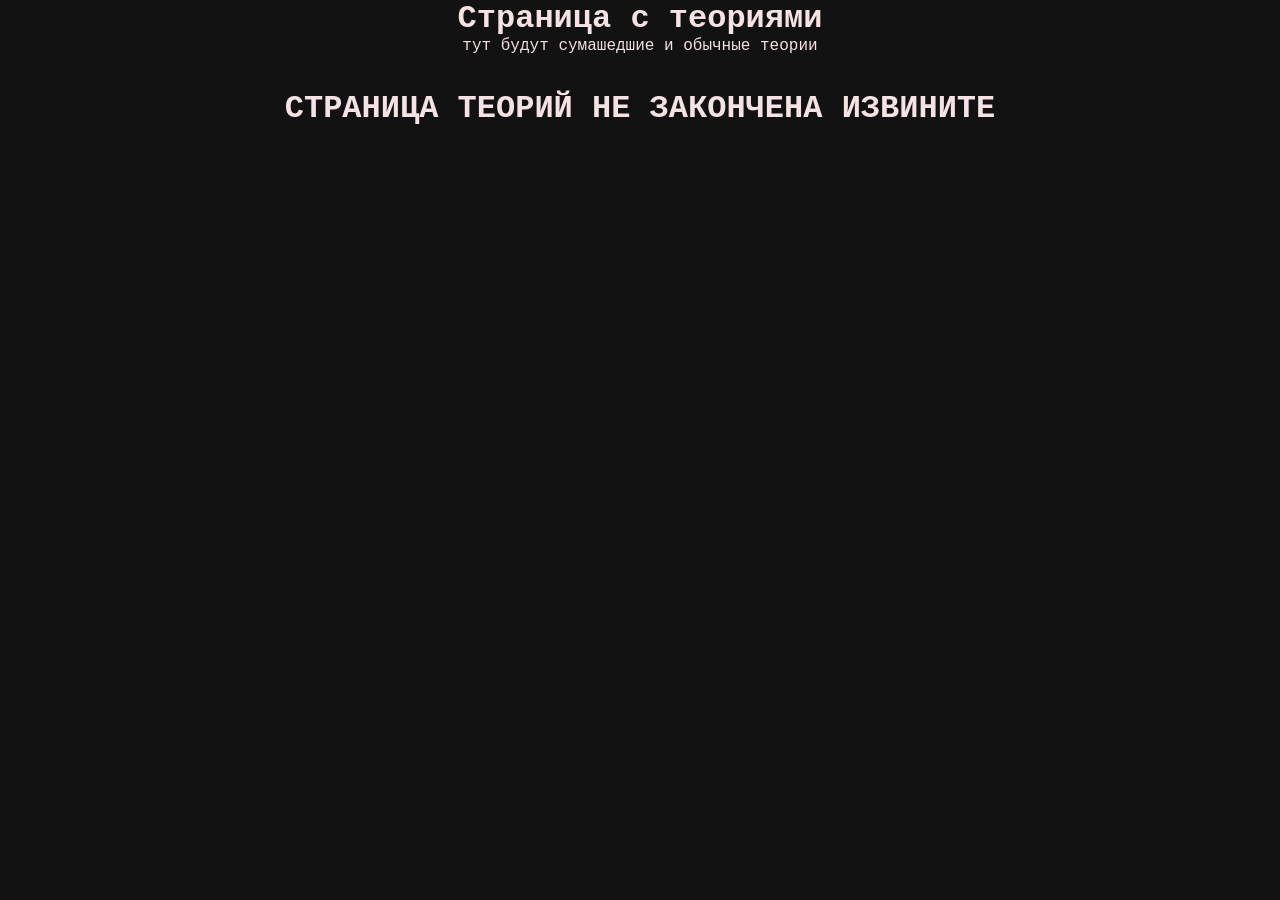
==== Theory.html @ caccbc09 "Web site!!!" ====
<!DOCTYPE html>
<link rel="stylesheet" href="styles.css">

<html>
<head>
    <style>
    body {
        margin: 0;
        min-height: 100vh;
        display: flex;
        flex-direction: column;
        align-items: center;
        background: #121212;
        color: #f5e2e2;
        font-family: 'Courier New', Courier, monospace;
    }

    h1, h2, h3, h4, h5, h6, p {
        margin: 0;
    }

    
    p + p {
        margin-top: 8px;
    }

    
    p + h1, p + h2, p + h3, p + h4, p + h5, p + h6 {
        margin-top: 35px;
    }
    </style>

</head>
<body>
   

    <h1>Страница с теориями </h1>
    <p>тут будут сумашедшие и обычные теории</p>

    <h1>СТРАНИЦА ТЕОРИЙ НЕ ЗАКОНЧЕНА ИЗВИНИТЕ</h1>

</body>
</html>
---- styles.css ----
.custom-button {
    display: inline-block;
    padding: 12px 24px;
    background-color: #333; 
    color: #f8f2f2;         
    text-decoration: none;  
    border: 1px solid #555; 
    border-radius: 4px;     
    margin-top: 15px;      
    margin-bottom: 15px;    
    cursor: pointer;
    transition: background 0.2s; 
}

.custom-button:hover {
    background-color: #444; 
}
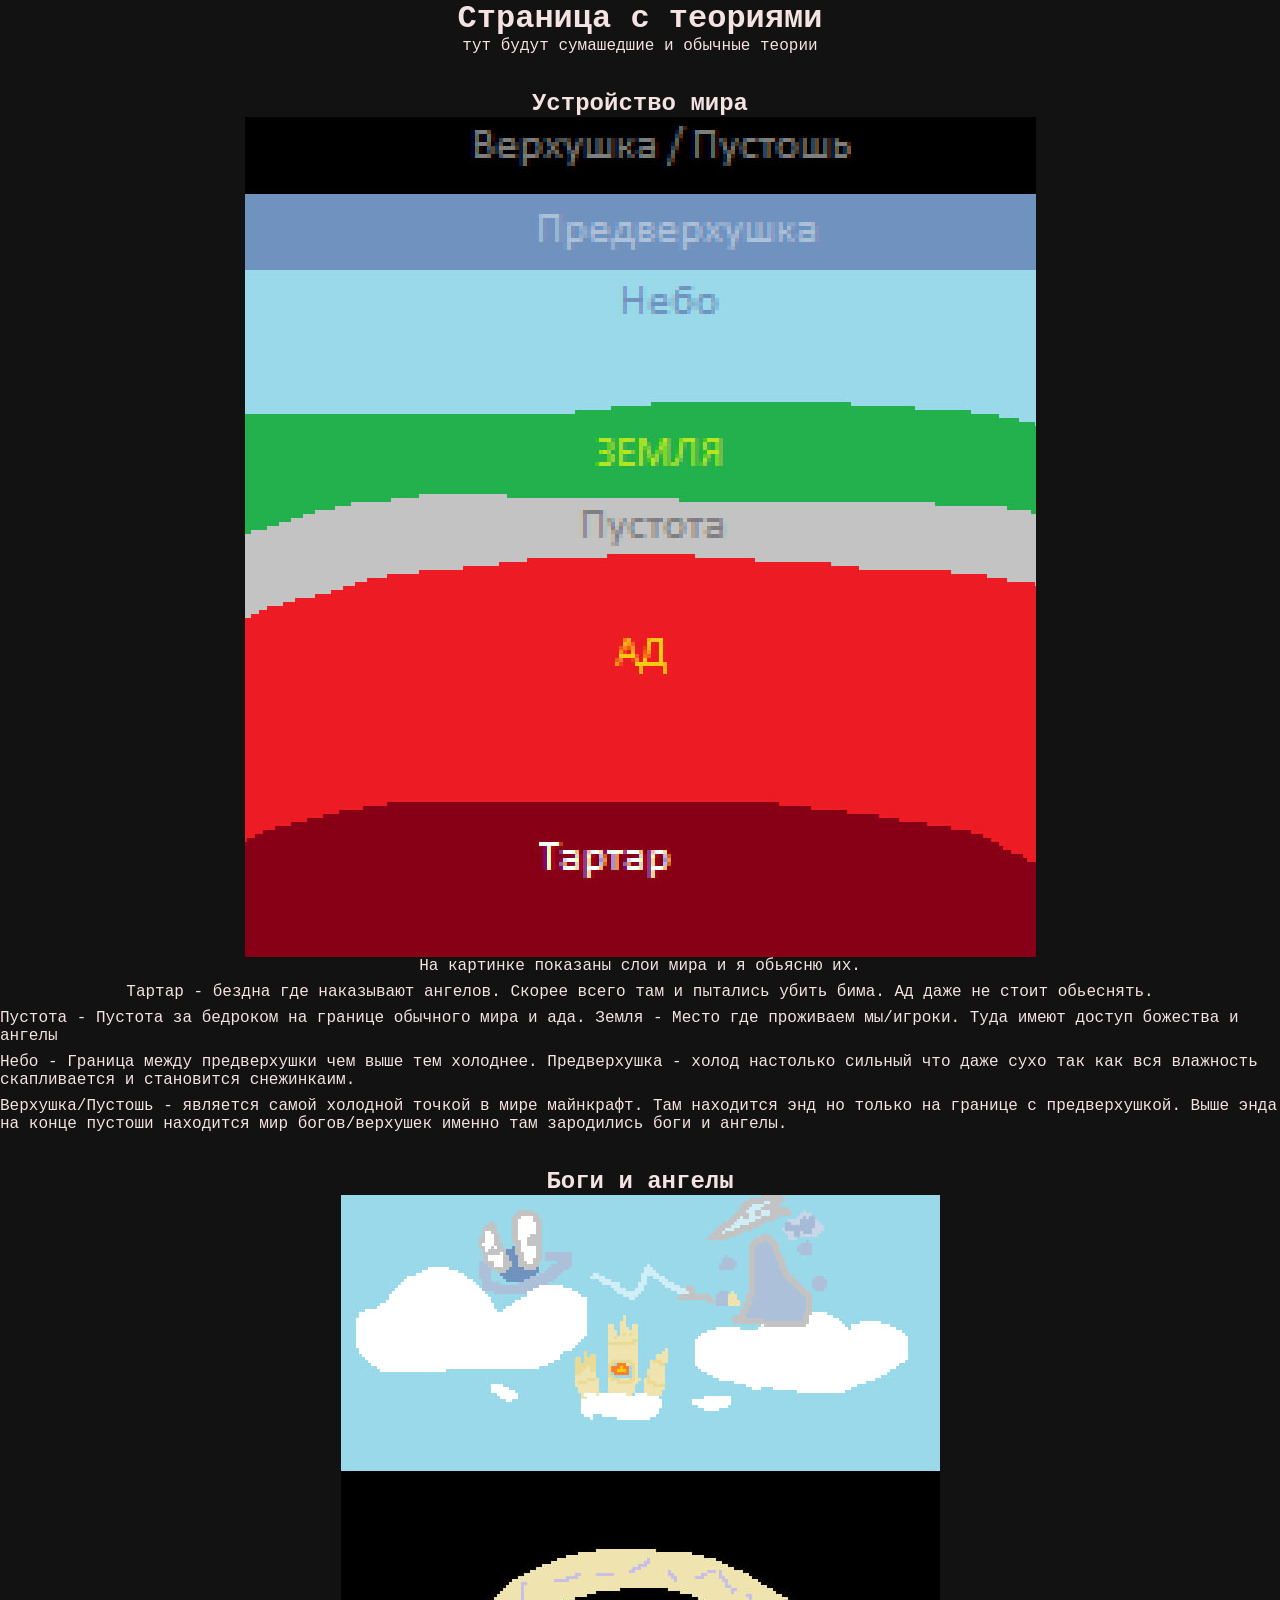
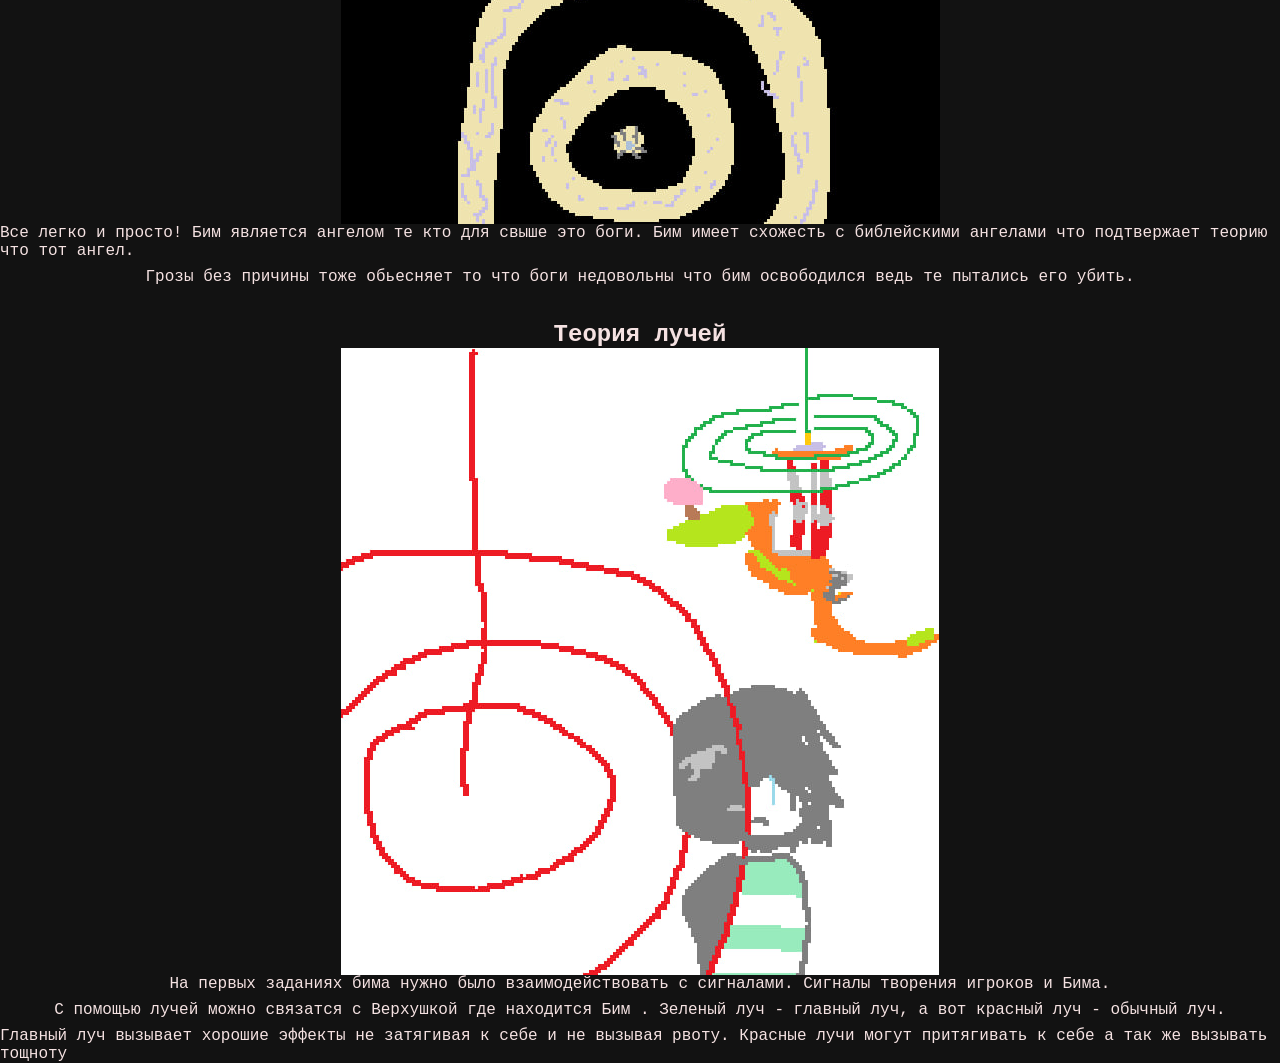
==== commit 8901fba3: "Theory and fix Короче я добавил иконку и название страницы так же добавил теории" ====
--- a/Theory.html
+++ b/Theory.html
@@ -3,6 +3,8 @@
 
 <html>
 <head>
+    <title>Теории</title>
+    <link rel="icon" href="icon.jpg">
     <style>
     body {
         margin: 0;
@@ -37,7 +39,27 @@
     <h1>Страница с теориями </h1>
     <p>тут будут сумашедшие и обычные теории</p>
 
-    <h1>СТРАНИЦА ТЕОРИЙ НЕ ЗАКОНЧЕНА ИЗВИНИТЕ</h1>
+    <h2>Устройство мира</h2>
+    <img src = "WTS.jpg" alt = "устройство">
+    <p>На картинке показаны слои  мира и я обьясню их.  </p>
+    <p>Тартар - бездна где наказывают ангелов. Скорее всего там и пытались убить бима. Ад даже не стоит обьеснять.</p>
+    <p>Пустота - Пустота за бедроком на границе обычного мира и ада. Земля - Место где проживаем мы/игроки. Туда имеют доступ божества и ангелы</p>
+    <p>Небо - Граница между предверхушки чем выше тем холоднее. Предверхушка - холод настолько сильный что даже  сухо так как вся влажность скапливается и становится снежинкаим.</p>
+    <p>Верхушка/Пустошь - является самой холодной точкой в мире майнкрафт. Там находится энд но только на границе с предверхушкой. Выше энда на конце пустоши находится  мир богов/верхушек именно там зародились боги и ангелы.</p>
+
+    <h2>Боги и ангелы</h2>
+    <img src = "Kowjk.jpg" alt = "бим на небесах ">
+    <p>Все легко и просто! Бим является ангелом те кто для  свыше это боги. Бим имеет схожесть с библейскими ангелами что подтвержает теорию что тот ангел.</p>
+    <p>Грозы без причины тоже обьесняет то что боги недовольны что бим освободился ведь те пытались его убить. </p>
+
+
+    <h2>Теория лучей</h2>
+    <img src = "lsy.jpg" alt = "олежа богухов ">
+    <p>На первых заданиях бима нужно было взаимодействовать с сигналами. Сигналы творения игроков и Бима.</p>
+    <p>С помощью лучей можно связатся с Верхушкой где находится Бим . Зеленый луч - главный луч, а вот красный луч - обычный луч. </p>
+    <p>Главный луч вызывает хорошие эффекты не затягивая к себе и не вызывая рвоту. Красные лучи могут притягивать к себе а так же вызывать тощноту</p>
+
+
 
 </body>
 </html>
